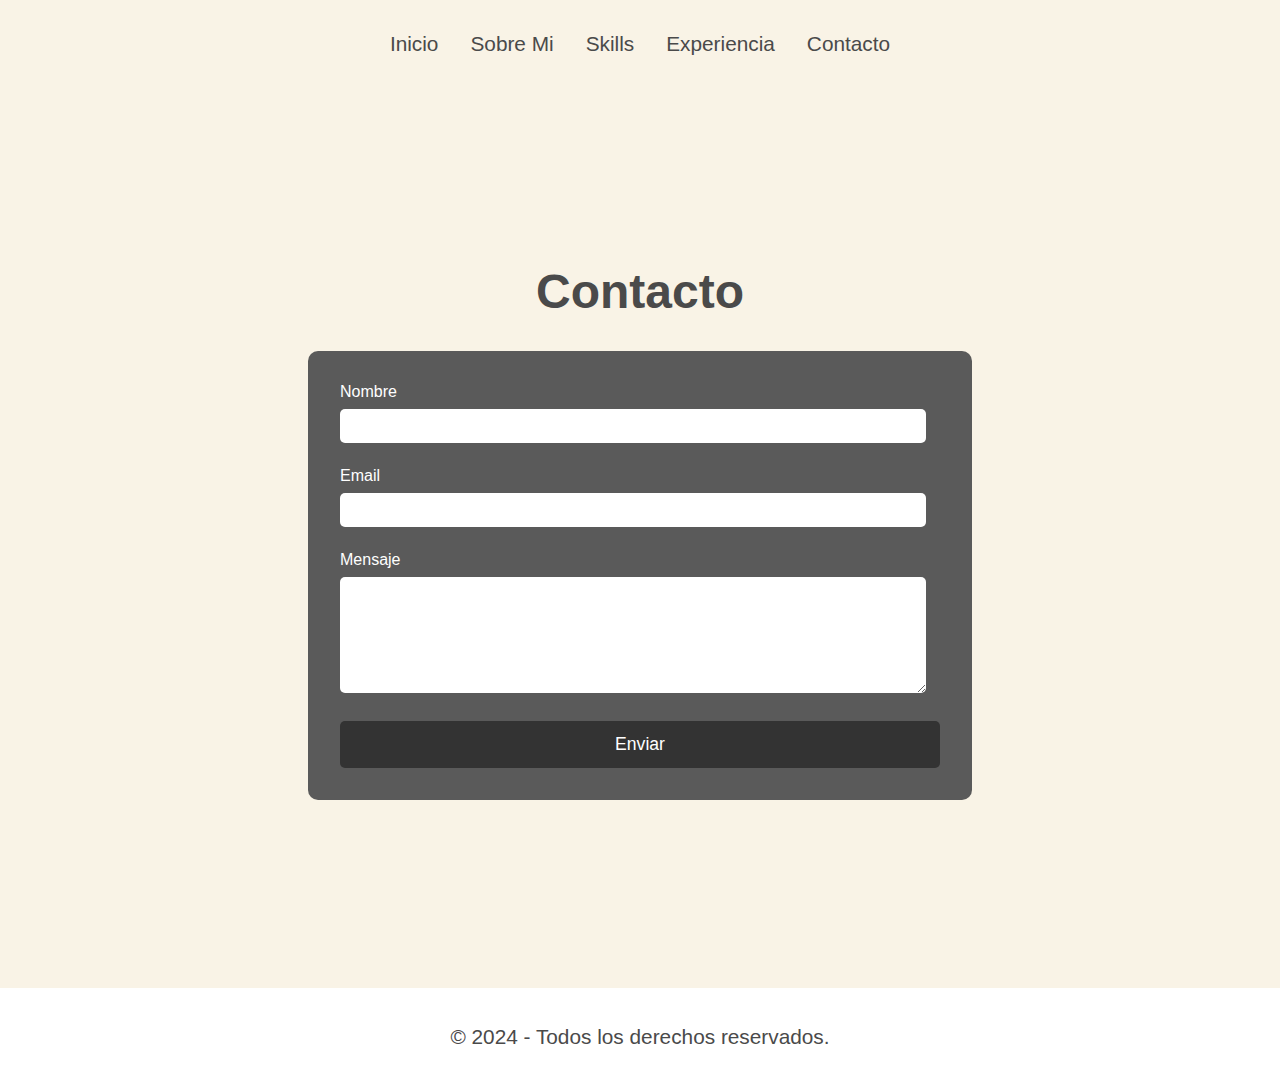
==== contacto.html @ 89b93ea0 "first commit" ====
<!DOCTYPE html>
<html lang="es">
  <head>
    <meta charset="UTF-8" />
    <meta name="viewport" content="width=device-width, initial-scale=1.0" />
    <title>Contacto - Tomás Domínguez</title>
    <link rel="stylesheet" href="./css/styles.css" />
  </head>
  <body>
    <header>
      <nav>
        <ul>
          <li><a href="index.html">Inicio</a></li>
          <li><a href="sobreMi.html">Sobre Mi</a></li>
          <li><a href="skills.html">Skills</a></li>
          <li><a href="experiencia.html">Experiencia</a></li>
          <li><a href="contacto.html">Contacto</a></li>
        </ul>
      </nav>
    </header>

    <main>
      <section id="contacto">
        <div class="container contacto-container">
          <h2>Contacto</h2>
          <form class="contacto-form">
            <div class="form-group">
              <label for="nombre">Nombre</label>
              <input type="text" id="nombre" name="nombre" required />
            </div>
            <div class="form-group">
              <label for="email">Email</label>
              <input type="email" id="email" name="email" required />
            </div>
            <div class="form-group">
              <label for="mensaje">Mensaje</label>
              <textarea id="mensaje" name="mensaje" required></textarea>
            </div>
            <button type="submit" class="btn-enviar">Enviar</button>
          </form>
        </div>
      </section>
    </main>

    <footer>
      <p>&copy; 2024 - Todos los derechos reservados.</p>
    </footer>
  </body>
</html>
---- css/styles.css ----
body {
  font-family: Arial, sans-serif;
  margin: 0;
  padding: 0;
  background-color: #f9f3e6;
  color: #4a4a4a;
}

header {
  position: sticky;
  background-color: #f9f3e6;
  padding: 1rem 0;
}

nav ul {
  list-style-type: none;
  display: flex;
  justify-content: center;
  padding: 0;
}

nav ul li {
  margin: 0 1rem;
  font-size: 1.3rem;
}

nav ul li a {
  text-decoration: none;
  color: #4a4a4a;
}
section {
  height: 100vh;
}

.container {
  display: flex;
  align-items: center;
  justify-content: center;
  height: 80vh;
  padding: 2rem;
}

.profile-image {
  width: 600px;
  height: auto;
  border-radius: 10px;
  margin-right: 20rem;
}

.intro-text {
  position: absolute;
  margin-left: 500px;
}

.intro-text h1 {
  font-size: 3rem;
  line-height: 1.2;
  margin: 0;
}

footer {
  font-size: 1.3rem;
  text-align: center;
  padding: 1rem 0;
  width: 100%;
  background-color: #ffffff;
}

@media (max-width: 900px) {
  .container {
    display: flex;
    flex-direction: column-reverse;
    align-items: center;
    justify-content: center;
    height: auto;
    padding: 2rem;
  }
  .profile-image {
    width: 600px;
    height: auto;
    margin-right: 0;
  }
  .intro-text {
    position: relative;
    padding: 1rem;
    margin-left: 0;
  }
}

@media (max-width: 768px) {
  nav ul li {
    margin: 0 1rem;
    font-size: 0.8rem;
  }
  .profile-image {
    width: 400px;
  }
  .intro-text {
    font-size: 1.5rem;
  }
  footer {
    font-size: 1rem;
  }
  .intro-text h1 {
    font-size: 2rem;
  }
}

@media (max-width: 416px) {
  .profile-image {
    width: 300px;
  }
}

/*sobre mi */

.sobre-mi-container {
  display: flex;
  justify-content: space-between;
  align-items: flex-start;
  padding: 4rem 2rem;
  height: auto;
}

.sobre-mi-texto,
.formacion {
  width: 45%;
}

.sobre-mi-texto h2,
.formacion h2 {
  font-size: 2.5rem;
  margin-bottom: 1rem;
}

.sobre-mi-texto p {
  font-size: 1.2rem;
  line-height: 1.6;
}

.formacion ul {
  list-style-type: none;
  padding: 0;
}

.formacion li {
  font-size: 1.2rem;
  margin-bottom: 0.5rem;
  padding-left: 1.5rem;
  position: relative;
}

.formacion li::before {
  content: "•";
  position: absolute;
  left: 0;
  color: #4a4a4a;
}

@media (max-width: 900px) {
  .sobre-mi-container {
    flex-direction: column;
    align-items: center;
  }
  .sobre-mi-texto,
  .formacion {
    width: 65%;
  }
}

@media (max-width: 768px) {
  .sobre-mi-container {
    flex-direction: column;
    align-items: center;
  }

  .sobre-mi-texto,
  .formacion {
    width: 60%;
    margin-bottom: 2rem;
  }

  .sobre-mi-texto h2,
  .formacion h2 {
    font-size: 2rem;
  }

  .sobre-mi-texto p,
  .formacion li {
    font-size: 1rem;
  }
}

/* Skills */
.skills-container {
  flex-direction: column;
  text-align: center;
  padding: 4rem 2rem;
}

.skills-container h2 {
  font-size: 3rem;
  margin-bottom: 3rem;
}

.skills-icons {
  display: flex;
  justify-content: center;
  align-items: center;
  flex-wrap: wrap;
  gap: 3rem;
}

.skills-icons img {
  width: 100px;
  height: 100px;
  object-fit: contain;
  transition: transform 0.3s ease;
}

.skills-icons img:hover {
  transform: scale(1.1);
}

@media (max-width: 768px) {
  .skills-container h2 {
    font-size: 2.5rem;
  }

  .skills-icons {
    gap: 2rem;
  }

  .skills-icons img {
    width: 80px;
    height: 80px;
  }
}

@media (max-width: 480px) {
  .skills-container h2 {
    font-size: 2rem;
  }

  .skills-icons {
    gap: 1.5rem;
  }

  .skills-icons img {
    width: 60px;
    height: 60px;
  }
}

/* Experiencia */
.experiencia-container {
  flex-direction: column;
  align-items: flex-start;
  text-align: left;
  padding: 4rem 2rem;
  max-width: 800px;
  margin: 0 auto;
}

.experiencia-container h2 {
  font-size: 3rem;
  margin-bottom: 2rem;
}

.experiencia-container p {
  font-size: 1.2rem;
  line-height: 1.6;
  margin-bottom: 2rem;
}

.btn-descargar {
  display: inline-block;
  background-color: #4a4a4a;
  color: #ffffff;
  padding: 0.8rem 1.5rem;
  text-decoration: none;
  border-radius: 5px;
  font-size: 1.1rem;
  transition: background-color 0.3s ease;
}

.btn-descargar:hover {
  background-color: #333333;
}

@media (max-width: 768px) {
  .experiencia-container h2 {
    font-size: 2.5rem;
  }

  .experiencia-container p {
    font-size: 1rem;
  }

  .btn-descargar {
    font-size: 1rem;
    padding: 0.7rem 1.3rem;
  }
}

@media (max-width: 480px) {
  .experiencia-container h2 {
    font-size: 2rem;
  }

  .experiencia-container p {
    font-size: 0.9rem;
  }

  .btn-descargar {
    font-size: 0.9rem;
    padding: 0.6rem 1.1rem;
  }
}

/* Contacto */
.contacto-container {
  flex-direction: column;
  align-items: center;
  padding: 4rem 2rem;
  max-width: 600px;
  margin: 0 auto;
}

.contacto-container h2 {
  font-size: 3rem;
  margin-bottom: 2rem;
}

.contacto-form {
  width: 100%;
  background-color: #5a5a5a;
  padding: 2rem;
  border-radius: 10px;
}

.form-group {
  margin-bottom: 1.5rem;
}

.form-group label {
  display: block;
  margin-bottom: 0.5rem;
  color: #ffffff;
}

.form-group input,
.form-group textarea {
  width: 95%;
  padding: 0.5rem;
  border: none;
  border-radius: 5px;
  font-size: 1rem;
}

.form-group textarea {
  height: 100px;
  resize: vertical;
}

.btn-enviar {
  display: block;
  width: 100%;
  padding: 0.8rem;
  background-color: #333333;
  color: #ffffff;
  border: none;
  border-radius: 5px;
  font-size: 1.1rem;
  cursor: pointer;
  transition: background-color 0.3s ease;
}

.btn-enviar:hover {
  background-color: #4a4a4a;
}

@media (max-width: 768px) {
  .contacto-container h2 {
    font-size: 2.5rem;
  }

  .contacto-form {
    padding: 1.5rem;
  }
}

@media (max-width: 480px) {
  .contacto-container h2 {
    font-size: 2rem;
  }

  .contacto-form {
    padding: 1rem;
  }

  .form-group input,
  .form-group textarea,
  .btn-enviar {
    font-size: 0.9rem;
  }
}
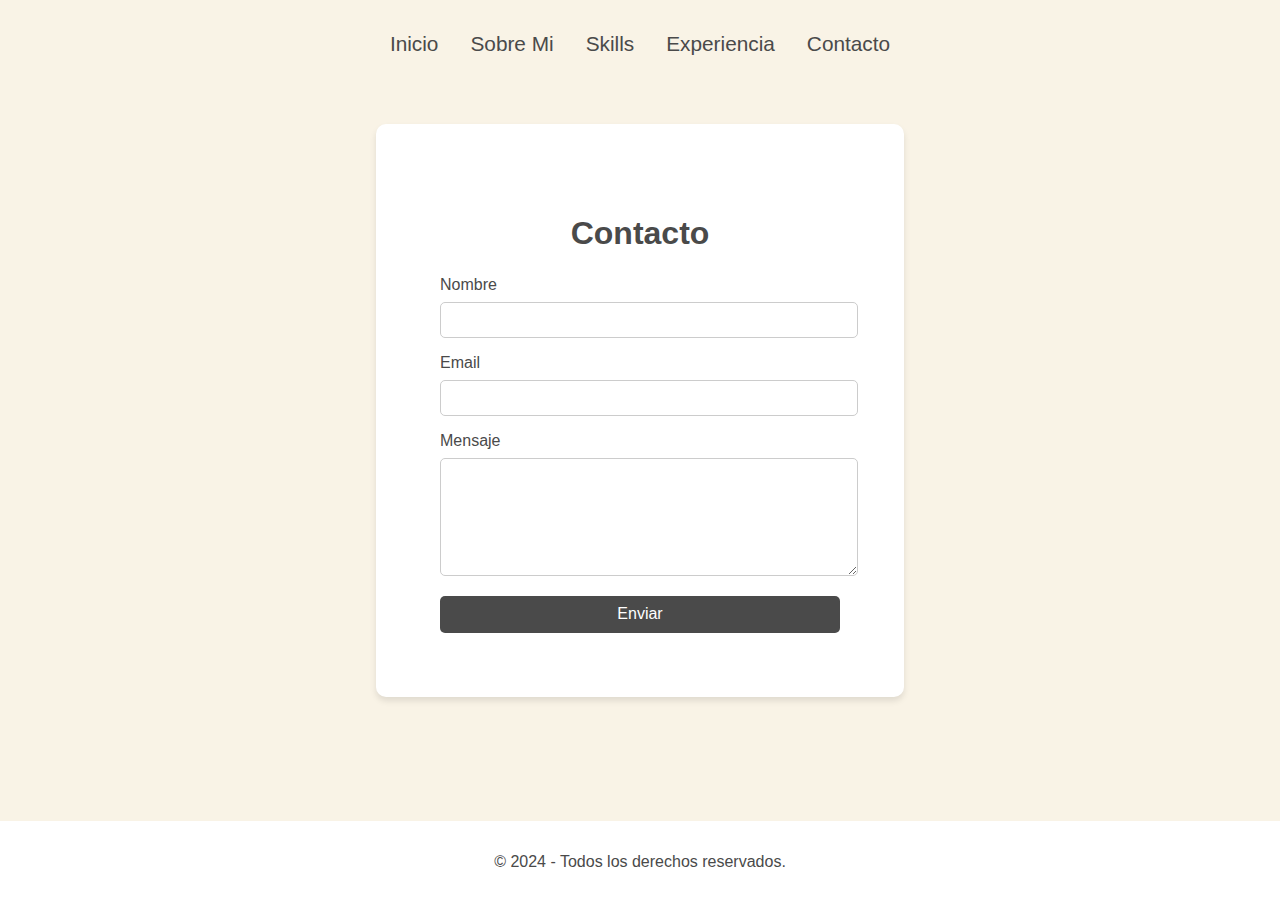
==== commit 00900c50: "featurne: portfolio V1.2" ====
--- a/contacto.html
+++ b/contacto.html
@@ -21,7 +21,7 @@
 
     <main>
       <section id="contacto">
-        <div class="container contacto-container">
+        <div class="contacto-container">
           <h2>Contacto</h2>
           <form class="contacto-form">
             <div class="form-group">
--- a/css/styles.css
+++ b/css/styles.css
@@ -4,12 +4,37 @@
   padding: 0;
   background-color: #f9f3e6;
   color: #4a4a4a;
+  min-height: 100vh;
+  display: flex;
+  flex-direction: column;
 }
 
 header {
-  position: sticky;
+  position: fixed;
+  top: 0;
+  left: 0;
+  right: 0;
   background-color: #f9f3e6;
   padding: 1rem 0;
+  z-index: 1000;
+}
+
+main {
+  flex-grow: 1;
+  margin-top: 60px;
+  margin-bottom: 60px;
+  padding: 0 1rem; /* Añadido padding horizontal */
+}
+
+footer {
+  bottom: 0;
+  left: 0;
+  right: 0;
+  font-size: 1rem;
+  text-align: center;
+  padding: 1rem 0;
+  background-color: #ffffff;
+  z-index: 1000;
 }
 
 nav ul {
@@ -20,121 +45,73 @@
 }
 
 nav ul li {
-  margin: 0 1rem;
-  font-size: 1.3rem;
+  margin: 0 0.5rem;
 }
 
 nav ul li a {
   text-decoration: none;
   color: #4a4a4a;
 }
-section {
-  height: 100vh;
+
+#inicio {
+  display: flex;
+  flex-direction: column;
+  align-items: center;
 }
 
 .container {
   display: flex;
+  flex-direction: column-reverse;
   align-items: center;
-  justify-content: center;
-  height: 80vh;
   padding: 2rem;
 }
 
 .profile-image {
-  width: 600px;
+  width: 300px;
   height: auto;
   border-radius: 10px;
-  margin-right: 20rem;
+  margin-bottom: 2rem;
 }
 
 .intro-text {
-  position: absolute;
-  margin-left: 500px;
+  text-align: center;
+  margin-bottom: 2rem;
 }
 
 .intro-text h1 {
-  font-size: 3rem;
+  font-size: 2rem;
   line-height: 1.2;
   margin: 0;
 }
 
-footer {
-  font-size: 1.3rem;
-  text-align: center;
-  padding: 1rem 0;
-  width: 100%;
-  background-color: #ffffff;
-}
-
-@media (max-width: 900px) {
-  .container {
-    display: flex;
-    flex-direction: column-reverse;
-    align-items: center;
-    justify-content: center;
-    height: auto;
-    padding: 2rem;
-  }
-  .profile-image {
-    width: 600px;
-    height: auto;
-    margin-right: 0;
-  }
-  .intro-text {
-    position: relative;
-    padding: 1rem;
-    margin-left: 0;
-  }
-}
-
-@media (max-width: 768px) {
-  nav ul li {
-    margin: 0 1rem;
-    font-size: 0.8rem;
-  }
-  .profile-image {
-    width: 400px;
-  }
-  .intro-text {
-    font-size: 1.5rem;
-  }
-  footer {
-    font-size: 1rem;
-  }
-  .intro-text h1 {
-    font-size: 2rem;
-  }
-}
-
-@media (max-width: 416px) {
-  .profile-image {
-    width: 300px;
-  }
-}
-
-/*sobre mi */
-
+/* Sobre mi */
 .sobre-mi-container {
   display: flex;
-  justify-content: space-between;
-  align-items: flex-start;
-  padding: 4rem 2rem;
-  height: auto;
+  flex-direction: column;
+  align-items: center;
+
+  padding: 2rem;
 }
 
 .sobre-mi-texto,
 .formacion {
-  width: 45%;
+  width: 100%;
+  margin-bottom: 2rem;
+  background-color: #ffffff;
+  border-radius: 10px;
+  padding: 1rem;
+  box-shadow: 0 4px 6px rgba(0, 0, 0, 0.1);
 }
 
 .sobre-mi-texto h2,
 .formacion h2 {
-  font-size: 2.5rem;
+  font-size: 2rem;
   margin-bottom: 1rem;
 }
 
-.sobre-mi-texto p {
-  font-size: 1.2rem;
+.sobre-mi-texto p,
+.formacion li {
+  font-size: 1rem;
   line-height: 1.6;
 }
 
@@ -144,63 +121,19 @@
 }
 
 .formacion li {
-  font-size: 1.2rem;
   margin-bottom: 0.5rem;
-  padding-left: 1.5rem;
-  position: relative;
-}
-
-.formacion li::before {
-  content: "•";
-  position: absolute;
-  left: 0;
-  color: #4a4a4a;
-}
-
-@media (max-width: 900px) {
-  .sobre-mi-container {
-    flex-direction: column;
-    align-items: center;
-  }
-  .sobre-mi-texto,
-  .formacion {
-    width: 65%;
-  }
-}
-
-@media (max-width: 768px) {
-  .sobre-mi-container {
-    flex-direction: column;
-    align-items: center;
-  }
-
-  .sobre-mi-texto,
-  .formacion {
-    width: 60%;
-    margin-bottom: 2rem;
-  }
-
-  .sobre-mi-texto h2,
-  .formacion h2 {
-    font-size: 2rem;
-  }
-
-  .sobre-mi-texto p,
-  .formacion li {
-    font-size: 1rem;
-  }
 }
 
 /* Skills */
 .skills-container {
   flex-direction: column;
   text-align: center;
-  padding: 4rem 2rem;
+  padding: 2rem;
 }
 
 .skills-container h2 {
-  font-size: 3rem;
-  margin-bottom: 3rem;
+  font-size: 2rem;
+  margin-bottom: 2rem;
 }
 
 .skills-icons {
@@ -208,12 +141,12 @@
   justify-content: center;
   align-items: center;
   flex-wrap: wrap;
-  gap: 3rem;
+  gap: 1.5rem;
 }
 
 .skills-icons img {
-  width: 100px;
-  height: 100px;
+  width: 60px;
+  height: 60px;
   object-fit: contain;
   transition: transform 0.3s ease;
 }
@@ -222,65 +155,38 @@
   transform: scale(1.1);
 }
 
-@media (max-width: 768px) {
-  .skills-container h2 {
-    font-size: 2.5rem;
-  }
-
-  .skills-icons {
-    gap: 2rem;
-  }
-
-  .skills-icons img {
-    width: 80px;
-    height: 80px;
-  }
-}
-
-@media (max-width: 480px) {
-  .skills-container h2 {
-    font-size: 2rem;
-  }
-
-  .skills-icons {
-    gap: 1.5rem;
-  }
-
-  .skills-icons img {
-    width: 60px;
-    height: 60px;
-  }
-}
-
 /* Experiencia */
 .experiencia-container {
-  flex-direction: column;
-  align-items: flex-start;
+  background-color: #ffffff;
+  border-radius: 10px;
+  box-shadow: 0 4px 6px rgba(0, 0, 0, 0.1);
+  padding: 2rem;
+  max-width: 800px;
+  margin: 4rem auto; /* Aumentado el margen vertical */
   text-align: left;
-  padding: 4rem 2rem;
-  max-width: 800px;
-  margin: 0 auto;
 }
 
 .experiencia-container h2 {
-  font-size: 3rem;
-  margin-bottom: 2rem;
+  font-size: 2rem;
+  margin-bottom: 1.5rem;
+  color: #4a4a4a;
 }
 
 .experiencia-container p {
-  font-size: 1.2rem;
+  font-size: 0.9rem;
   line-height: 1.6;
-  margin-bottom: 2rem;
+  margin-bottom: 1.5rem;
+  color: #4a4a4a;
 }
 
 .btn-descargar {
   display: inline-block;
   background-color: #4a4a4a;
   color: #ffffff;
-  padding: 0.8rem 1.5rem;
+  padding: 0.6rem 1.1rem;
   text-decoration: none;
   border-radius: 5px;
-  font-size: 1.1rem;
+  font-size: 0.9rem;
   transition: background-color 0.3s ease;
 }
 
@@ -288,120 +194,258 @@
   background-color: #333333;
 }
 
-@media (max-width: 768px) {
-  .experiencia-container h2 {
+/* Media Queries para tablets */
+@media (min-width: 768px) {
+  nav ul li {
+    margin: 0 1rem;
+    font-size: 1.3rem;
+  }
+
+  .profile-image {
+    width: 400px;
+  }
+
+  .intro-text h1 {
     font-size: 2.5rem;
   }
 
+  .sobre-mi-texto,
+  .formacion {
+    width: 80%;
+  }
+
+  .sobre-mi-texto h2,
+  .formacion h2,
+  .skills-container h2,
+  .experiencia-container h2,
+  .contacto-container h2 {
+    font-size: 2.5rem;
+  }
+
+  .sobre-mi-texto p,
+  .formacion li,
   .experiencia-container p {
     font-size: 1rem;
   }
 
-  .btn-descargar {
+  .skills-icons img {
+    width: 80px;
+    height: 80px;
+  }
+
+  .btn-descargar,
+  .btn-enviar {
     font-size: 1rem;
-    padding: 0.7rem 1.3rem;
-  }
-}
-
-@media (max-width: 480px) {
-  .experiencia-container h2 {
-    font-size: 2rem;
+  }
+
+  .descripcion-cuadrado {
+    width: 400px;
+  }
+
+  .descripcion-cuadrado p {
+    font-size: 1rem;
+  }
+
+  .experiencia-container {
+    padding: 3rem;
+    margin: 5rem auto; /* Aumentado el margen vertical para tablets */
+  }
+}
+
+/* Media Queries para escritorio */
+@media (min-width: 1024px) {
+  .container {
+    flex-direction: row;
+    justify-content: space-between;
+  }
+
+  .profile-image {
+    width: 600px;
+    margin-right: 20rem;
+    margin-bottom: 0;
+  }
+
+  .intro-text {
+    position: absolute;
+    margin-left: 500px;
+    text-align: left;
+  }
+
+  .intro-text h1 {
+    font-size: 3rem;
+  }
+
+  .sobre-mi-container {
+    flex-direction: row;
+    justify-content: space-between;
+    align-items: flex-start;
+    flex-wrap: wrap;
+    gap: 2rem;
+  }
+
+  .sobre-mi-texto,
+  .formacion {
+    height: 200px;
+    width: 45%;
+    margin-bottom: 0;
+  }
+
+  .skills-container h2,
+  .experiencia-container h2,
+  .contacto-container h2 {
+    font-size: 3rem;
+  }
+
+  .skills-icons img {
+    width: 100px;
+    height: 100px;
+  }
+
+  .experiencia-container,
+  .contacto-container {
+    max-width: 800px;
   }
 
   .experiencia-container p {
-    font-size: 0.9rem;
-  }
-
-  .btn-descargar {
-    font-size: 0.9rem;
-    padding: 0.6rem 1.1rem;
-  }
-}
-
-/* Contacto */
+    font-size: 1.2rem;
+  }
+
+  .btn-descargar,
+  .btn-enviar {
+    font-size: 1.1rem;
+  }
+
+  .descripcion-cuadrado {
+    width: 500px;
+  }
+
+  .descripcion-cuadrado p {
+    font-size: 1.1rem;
+  }
+
+  .experiencia-container {
+    padding: 4rem;
+    margin: 6rem auto; /* Aumentado el margen vertical para escritorio */
+  }
+}
+
+.descripcion-rectangulo {
+  background-color: #ffffff;
+  border-radius: 10px;
+  padding: 1.5rem;
+  max-width: 75%;
+  text-align: center;
+  box-shadow: 0 4px 6px rgba(0, 0, 0, 0.1);
+}
+
+.descripcion-rectangulo p {
+  margin: 0;
+  font-size: 0.9rem;
+  line-height: 1.6;
+}
+
+/* Media Queries para tablets */
+@media (min-width: 768px) {
+  .descripcion-rectangulo p {
+    font-size: 1rem;
+  }
+}
+
+/* Media Queries para escritorio */
+@media (min-width: 1024px) {
+  .descripcion-rectangulo p {
+    font-size: 1.1rem;
+  }
+}
+
+.descripcion-cuadrado {
+  background-color: #ffffff;
+  border: 2px solid #4a4a4a;
+  border-radius: 10px;
+  padding: 1.5rem;
+  margin-top: 2rem;
+  max-width: 90%;
+  width: 300px;
+  text-align: center;
+  box-shadow: 0 4px 6px rgba(0, 0, 0, 0.1);
+}
+
+.descripcion-cuadrado p {
+  margin: 0;
+  font-size: 0.9rem;
+  line-height: 1.6;
+}
+
+/* Estilos para el formulario de contacto */
 .contacto-container {
+  background-color: #ffffff;
+  border-radius: 10px;
+  box-shadow: 0 4px 6px rgba(0, 0, 0, 0.1);
+  padding: 2rem;
+  max-width: 400px;
+  margin: 4rem auto;
+}
+
+.contacto-container h2 {
+  font-size: 2rem;
+  margin-bottom: 1.5rem;
+  color: #4a4a4a;
+  text-align: center;
+}
+
+.contacto-form {
+  display: flex;
   flex-direction: column;
-  align-items: center;
-  padding: 4rem 2rem;
-  max-width: 600px;
-  margin: 0 auto;
-}
-
-.contacto-container h2 {
-  font-size: 3rem;
-  margin-bottom: 2rem;
-}
-
-.contacto-form {
-  width: 100%;
-  background-color: #5a5a5a;
-  padding: 2rem;
-  border-radius: 10px;
 }
 
 .form-group {
-  margin-bottom: 1.5rem;
+  margin-bottom: 1rem;
 }
 
 .form-group label {
   display: block;
   margin-bottom: 0.5rem;
-  color: #ffffff;
+  color: #4a4a4a;
 }
 
 .form-group input,
 .form-group textarea {
-  width: 95%;
+  width: 100%;
   padding: 0.5rem;
+  border: 1px solid #ccc;
+  border-radius: 5px;
+  font-size: 1rem;
+}
+
+.form-group textarea {
+  height: 100px;
+  resize: vertical;
+}
+
+.btn-enviar {
+  background-color: #4a4a4a;
+  color: #ffffff;
+  padding: 0.6rem 1.1rem;
   border: none;
   border-radius: 5px;
   font-size: 1rem;
-}
-
-.form-group textarea {
-  height: 100px;
-  resize: vertical;
-}
-
-.btn-enviar {
-  display: block;
-  width: 100%;
-  padding: 0.8rem;
-  background-color: #333333;
-  color: #ffffff;
-  border: none;
-  border-radius: 5px;
-  font-size: 1.1rem;
   cursor: pointer;
   transition: background-color 0.3s ease;
 }
 
 .btn-enviar:hover {
-  background-color: #4a4a4a;
-}
-
-@media (max-width: 768px) {
-  .contacto-container h2 {
-    font-size: 2.5rem;
-  }
-
-  .contacto-form {
-    padding: 1.5rem;
-  }
-}
-
-@media (max-width: 480px) {
-  .contacto-container h2 {
-    font-size: 2rem;
-  }
-
-  .contacto-form {
-    padding: 1rem;
-  }
-
-  .form-group input,
-  .form-group textarea,
-  .btn-enviar {
-    font-size: 0.9rem;
-  }
-}
+  background-color: #333333;
+}
+
+/* Media Queries para tablets y escritorio */
+@media (min-width: 768px) {
+  .contacto-container {
+    padding: 3rem;
+  }
+}
+
+@media (min-width: 1024px) {
+  .contacto-container {
+    padding: 4rem;
+  }
+}
